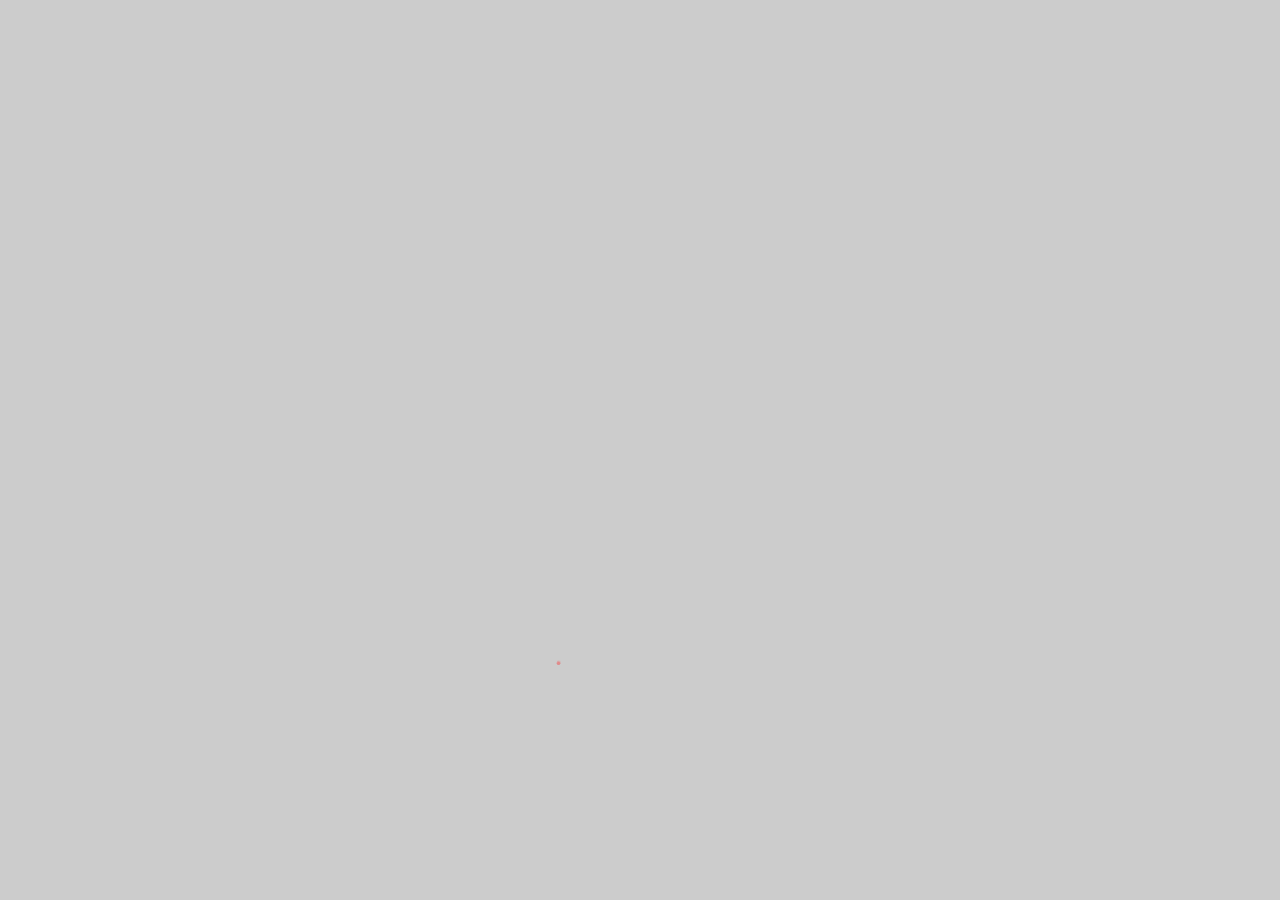
==== Love/index.html @ bbe5acf9 "Add files via upload" ====
<!DOCTYPE html>
<html lang="en">
  <head>
    <meta charset="UTF-8" />
    <meta name="viewport" content="width=device-width, initial-scale=1.0" />
    <title>LoveForUci</title>
    <link rel="stylesheet" href="style.css" />
  </head>
  <body>
    <canvas id="alx">Your browser does not support the canvas element.</canvas>
    <script src="script.js" defer></script>
  </body>
</html>
---- Love/style.css ----
html,
body {
  padding: 0;
  margin: 0;
  width: 100%;
  height: 100%;
  overflow: hidden;
}

canvas {
  display: block;
}
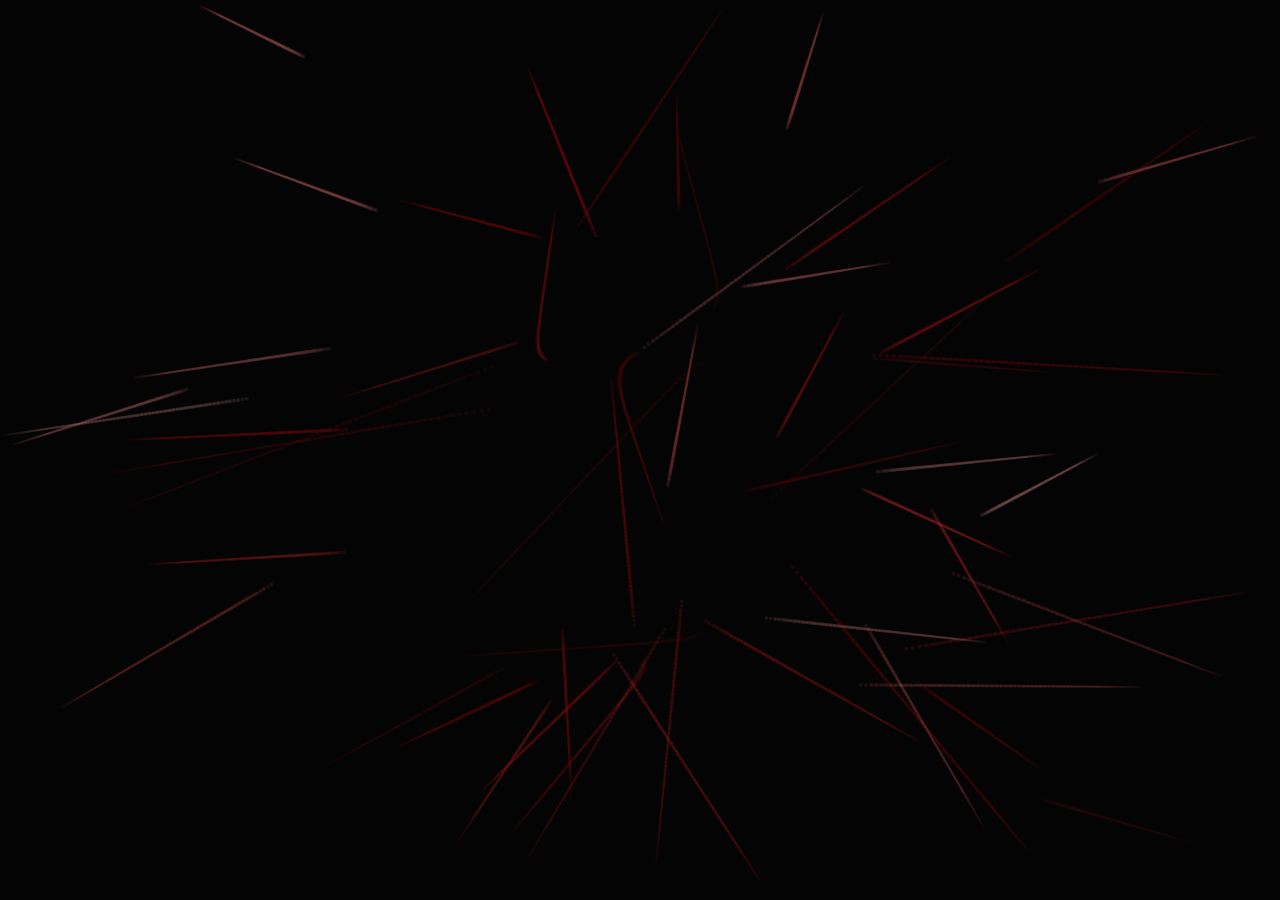
==== commit 79525d3b: "mengubah script js" ====
--- a/Love/index.html
+++ b/Love/index.html
@@ -3,7 +3,7 @@
   <head>
     <meta charset="UTF-8" />
     <meta name="viewport" content="width=device-width, initial-scale=1.0" />
-    <title>LoveForUci</title>
+    <title></title>
     <link rel="stylesheet" href="style.css" />
   </head>
   <body>
